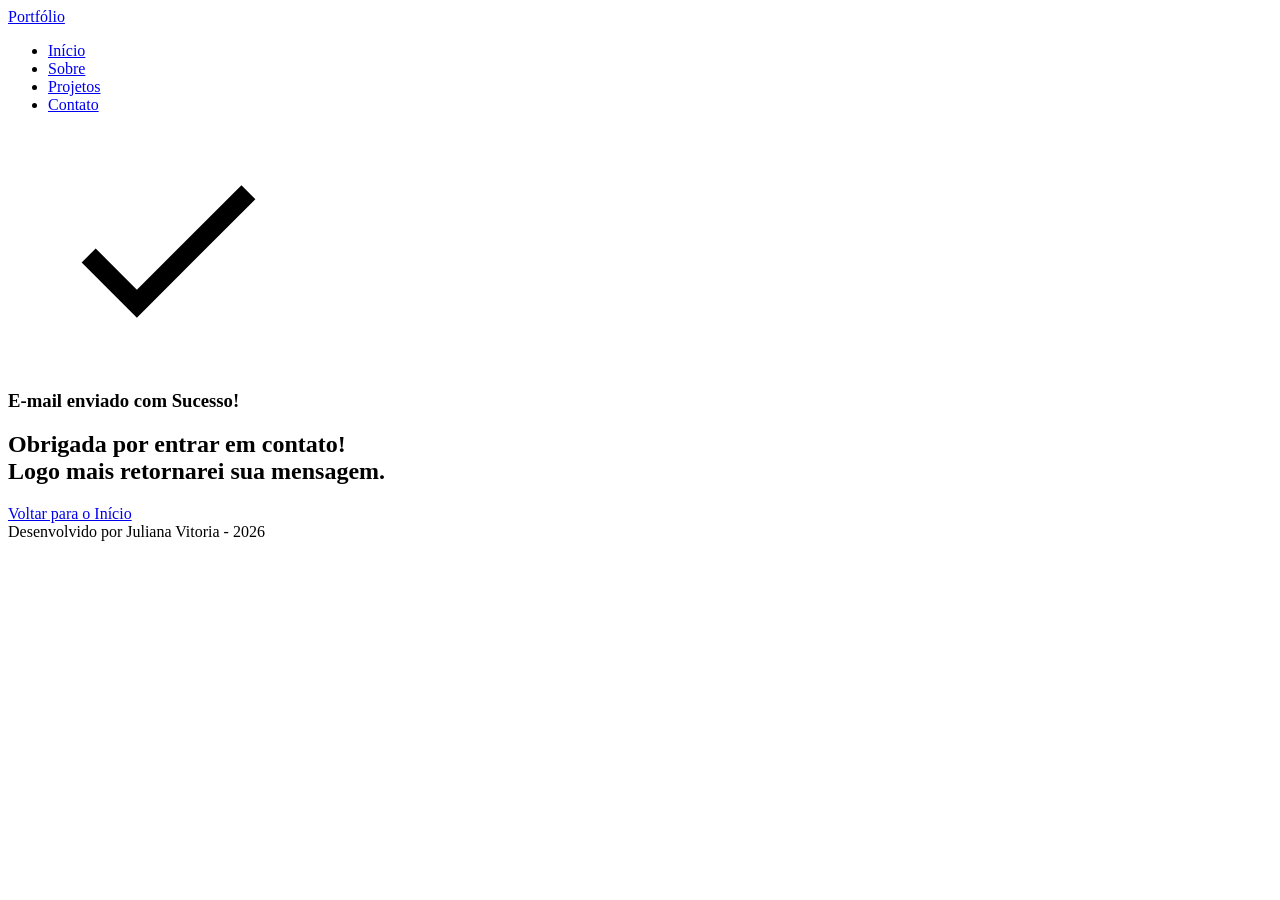
==== sucess.html @ e47bb69b ":sparkles: Adiciona success.html" ====
<!DOCTYPE html>
<html lang="pt-br">
<head>

    <meta charset="UTF-8">
    <meta name="viewport" content="width=device-width, initial-scale=1.0">
    <meta name="author" content="Juliana Vitoria">
    <meta 
        name="description"
        content="Portfólio Pessoal da Juliana Vitoria, 
                    desenvolvedora Full Stack especializada em criar experiências 
                    digitais incríveis. Conheça meus projetos e entre em contato."
    >
    <meta name="robots" content="index, follow">

    <link rel="icon" type="image/svg+xml" href="./assets/img/favicon.svg">

    <title>Portfólio da Juliana Vitoria</title>
</head>

<body>
    
    <!-- Cabeçalho da Página (header) -->
    <header class="menu-container">
        <div class="menu-content">
            <a href="index.html" id="titulo">Portfólio</a>

            <nav>
                <ul class="menu-list">
                    <li><a href="index.html#hero">Início</a></li>
                    <li><a href="index.html#about">Sobre</a></li>
                    <li><a href="index.html#projects">Projetos</a></li>
                    <li><a href="index.html#contact">Contato</a></li>
                </ul>
            </nav>
        </div>
    </header>

    <!-- Seção Principal da Página (main) -->
    <main>
        
        <!-- Mensagem de Sucesso -->
        <section class="success-container">
            <article class="success-content">

                <figure class="success-icon">
                    <img src="./assets/img/success.svg" 
                        alt="Ilustração de sucesso" 
                        class="float-animation" width="20%"
                    >
                </figure>

                <h1>E-mail enviado com Sucesso!</h1>
                <h2>Obrigada por entrar em contato! <br> Logo mais retornarei sua mensagem.</h2>

                <a class="botao" href="index.html">Voltar para o Início</a>

            </article>
        </section>
        
    </main>

    <!-- Rodapé da Página (footer) -->
    <footer>
		Desenvolvido por Juliana Vitoria - 2026
    </footer>

</body>

</html>
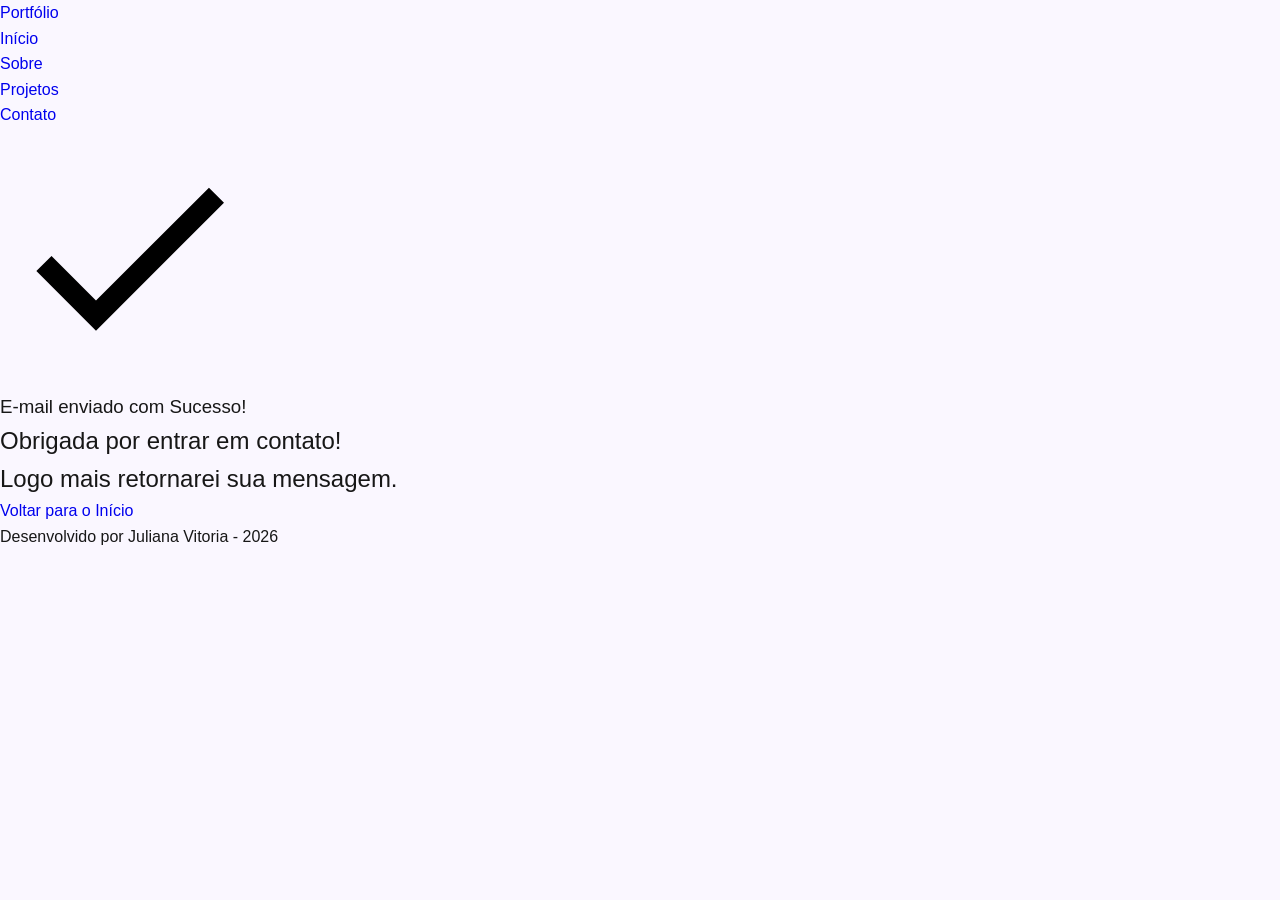
==== commit 7f1160d9: ":bookmark: Atualiza branch CSS" ====
--- a/sucess.html
+++ b/sucess.html
@@ -1,6 +1,10 @@
 <!DOCTYPE html>
 <html lang="pt-br">
 <head>
+
+    <!-- Fontes do Google -->
+ <link rel="preconnect" href="https://fonts.googleapis.com">
+ <link rel="preconnect" href="https://fonts.gstatic.com" crossorigin>
 
     <meta charset="UTF-8">
     <meta name="viewport" content="width=device-width, initial-scale=1.0">
@@ -14,6 +18,8 @@
     <meta name="robots" content="index, follow">
 
     <link rel="icon" type="image/svg+xml" href="./assets/img/favicon.svg">
+
+    <link rel="stylesheet" href=" ./assets/css/styles.css">
 
     <title>Portfólio da Juliana Vitoria</title>
 </head>
--- a/assets/css/styles.css
+++ b/assets/css/styles.css
@@ -0,0 +1,76 @@
+*{
+    margin: 0;
+    padding: 0;
+    box-sizing: border-box;
+    font-family: 'Poppins', sans-serif;
+    font-weight: 400;
+    text-decoration: none;
+    outline: none;
+}
+
+/* Variáveis */
+:root {
+    /* Paleta de Cores - Purple */
+    --purple-50: #f4eaff;
+    --purple-100: #e9dcfa;
+    --purple-200: #cdb3f0;
+    --purple-300: #b186e5;
+    --purple-400: #9460db;
+    --purple-500: #6b36c8;
+    --purple-600: #5b2ca0;
+    --purple-700: #4c2177;
+    --purple-800: #441f88;
+    --purple-900: #2a0e4b;
+    --purple-950: #1a0730;
+ 
+    /* Cores Neutras */
+    --gray-200: #e8e8e8;
+    --gray-400: #505861;
+    --black: #171717;
+    --white: #FAF7FF;
+ 
+    /* Cores de Estado */
+    --error: #e63946;
+ 
+    /* Sombras */
+    --shadow-sm: 0 0.25rem 0.5rem rgba(0, 0, 0, 0.05);
+    --shadow-md: 0 0.25rem 0.75rem rgba(107, 54, 200, 0.3);
+    --shadow-lg: 0 0.5rem 1.5rem rgba(107, 54, 200, 0.2);
+ 
+    /* Espaçamentos */
+    --spacing-xs: 0.5rem;
+    --spacing-sm: 1rem;
+    --spacing-md: 1.5rem;
+    --spacing-lg: 2rem;
+    --spacing-xl: 3rem;
+    --spacing-2xl: 4rem;
+ 
+    /* Tamanhos de Fonte */
+    --text-sm: 0.75rem;
+    --text-base: 1rem;
+    --text-lg: 1.25rem;
+    --text-xl: 1.5rem;
+    --text-2xl: 2rem;
+    --text-3xl: 2.5rem;
+ 
+    /* Border Radius */
+    --radius-sm: 0.25rem;
+    --radius-md: 0.5rem;
+    --radius-lg: 1rem;
+    --radius-xl: 2rem;
+    --radius-full: 50%;
+ 
+    /* Animação Padrão */
+    --transition-default: all 0.3s ease;
+}
+
+html {
+    scroll-behavior: smooth;
+}
+
+body {
+    min-height: 100vh;
+    background-color: var(--white);
+    line-height: 1.6;
+    color: var(--black);
+}
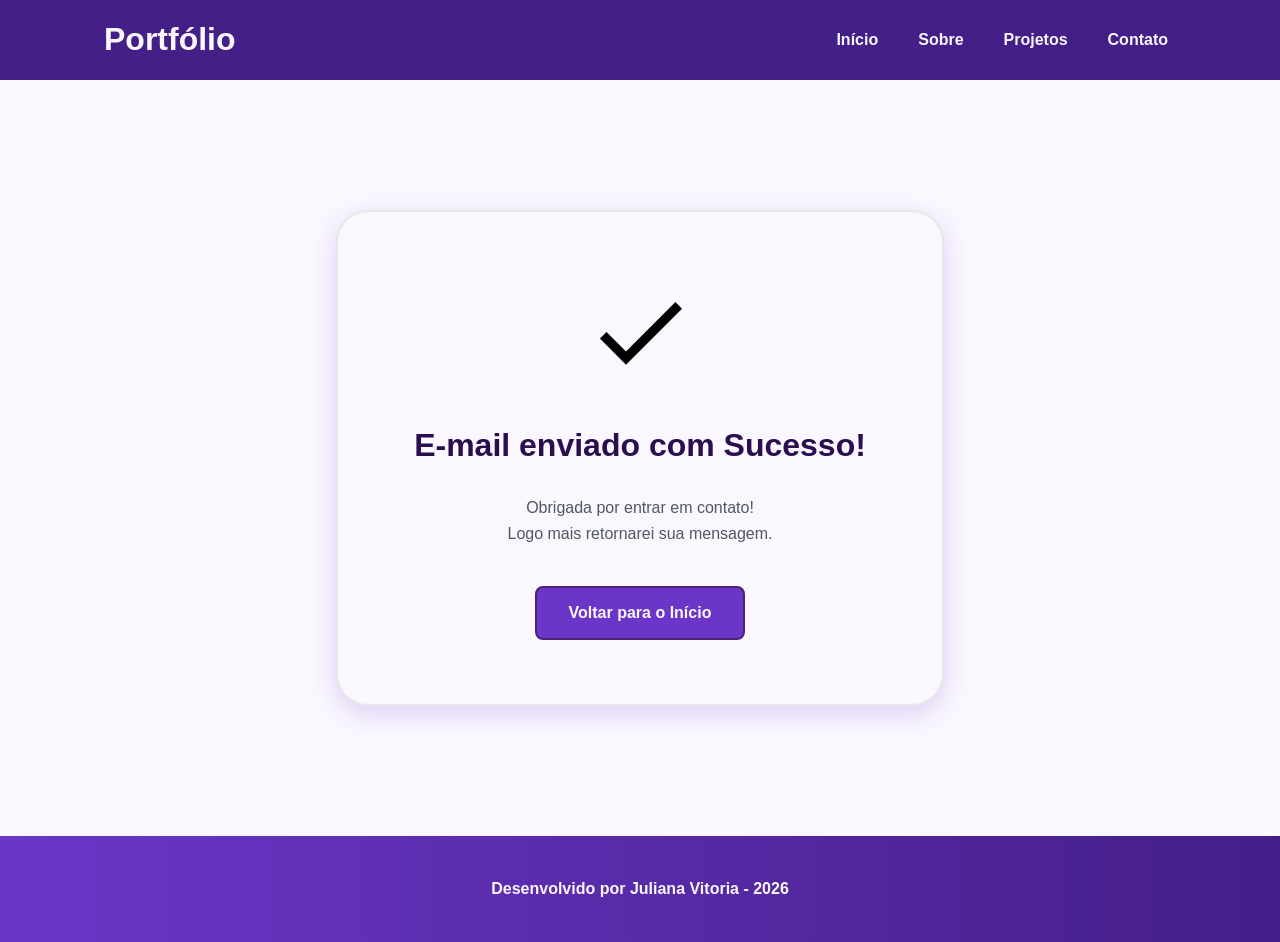
==== commit 4a945120: "🎨 Ajusta layout e estilização do portfólio" ====
--- a/sucess.html
+++ b/sucess.html
@@ -52,7 +52,7 @@
                 <figure class="success-icon">
                     <img src="./assets/img/success.svg" 
                         alt="Ilustração de sucesso" 
-                        class="float-animation" width="20%"
+                        class="float-animation" 
                     >
                 </figure>
 
--- a/assets/css/styles.css
+++ b/assets/css/styles.css
@@ -1,11 +1,11 @@
-*{
-    margin: 0;
-    padding: 0;
-    box-sizing: border-box;
-    font-family: 'Poppins', sans-serif;
-    font-weight: 400;
-    text-decoration: none;
-    outline: none;
+* {
+margin: 0;
+padding: 0; 
+box-sizing: border-box;
+font-family: 'Poppins', sans-serif;
+font-weight: 400;
+text-decoration: none;
+outline: none;
 }
 
 /* Variáveis */
@@ -20,7 +20,7 @@
     --purple-600: #5b2ca0;
     --purple-700: #4c2177;
     --purple-800: #441f88;
-    --purple-900: #2a0e4b;
+    --purple-900: #2a0e4d;
     --purple-950: #1a0730;
  
     /* Cores Neutras */
@@ -69,8 +69,609 @@
 }
 
 body {
+    display: flex;
+    flex-direction: column;
     min-height: 100vh;
     background-color: var(--white);
+    color: var(--black);
+    font-size: var(--text-base);
     line-height: 1.6;
-    color: var(--black);
+}
+
+main {
+    flex: 1;
+    padding: var(--spacing-md);
+}
+
+.section-container {
+    max-width: 70rem;
+    margin: 0 auto;
+    padding: var(--spacing-xl) var(--spacing-md);
+    scroll-margin-top: 6rem;
+}
+
+.buttons-container {
+    display: flex;
+    gap: var(--spacing-sm);
+}
+
+.botao,
+.botao-outline {
+    display: inline-block;
+    padding: 0.75rem 2rem;
+    border: 0.15rem solid transparent;
+    border-radius: var(--radius-md);
+    font-size: var(--text-base);
+    font-weight: 600;
+    text-align: center;
+    cursor: pointer;
+    transition: var(--transition-default);
+}
+
+.botao {
+    border-color: var(--purple-700);
+    background-color: var(--purple-500);
+    color: var(--white);
+}
+
+.botao:hover {
+    border-color: var(--purple-800);
+    background-color: var(--purple-700);
+    box-shadow: var(--shadow-md);
+    transform: translateY(-0.25rem);
+}
+
+.botao-outline {
+    border-color: var(--purple-700);
+    background-color: transparent;
+    color: var(--purple-700);
+}
+
+.botao-outline:hover {
+    border-color: var(--purple-700);
+    background-color: var(--purple-500);
+    color: var(--white);
+    transform: translateY(-0.25rem);
+}
+
+/* Botões pequenos - Card Projetos */
+ 
+.botao.botao-sm,
+.botao-outline.botao-sm {
+  min-width: 6rem;
+  padding: 0.25rem var(--spacing-sm);
+  border-width: 0.125rem;
+  border-radius: 0.25rem;
+  font-size: var(--text-sm);
+}
+
+header{
+   position: sticky;
+   top: 0;
+   z-index: 1000;
+   width: 100%;
+   height: 5rem;
+   border-bottom: var (--spacing-xs) solid var(--gray-200);
+   box-shadow: var(--purple-800);
+   background-color: var(--purple-800);
+}
+
+header a {
+    color: var(--white);
+    transition: color 0.3s ease;
+    font-weight: 600;
+}
+
+header a:hover {
+    color: var(--purple-100);
+}
+
+#titulo {
+    font-size: var(--text-2xl);
+    font-weight: 700;
+}
+
+.menu-content {
+    display: flex;
+    justify-content: space-between;
+    align-items: center;
+    max-width: 70rem;
+    height: 100%;
+    margin: 0 auto;
+    padding: 0 var(--spacing-md);
+}
+
+.menu-list {
+    display: flex;
+    gap: var(--spacing-md);
+    list-style: none;
+}
+
+.menu-list a {
+    padding: var(--spacing-xs);
+}
+
+/* Seção Hero*/
+.hero-container {
+    display: flex;
+    align-items: center;
+    gap: var(--spacing-2xl);
+    min-height: calc(100vh - 5rem);
+}
+
+.hero-content {
+    display: flex;
+    flex: 1;
+    flex-direction: column;
+    gap: var(--spacing-md);
+}
+
+.hero-content span {
+    font-size: var(--text-xl);
+    font-weight: 700;
+}
+
+.hero-content h1 {
+    font-size: var(--text-3xl);
+    font-weight: 700;
+}
+
+/* configura todos os parágrafos */
+.hero-content p, 
+.about-content p,
+.contact-info p {
+    font-size: var(--text-lg);
+    color: var(--gray-400);
+}
+
+.hero-image {
+    flex: 1;
+    display: flex;
+    justify-content: center;
+}
+
+.hero-image img {
+    width: 100%;
+    max-width: 100%;
+    border-radius: var(--radius-xl);
+    box-shadow: var(--shadow-lg);
+}
+
+/* Animação Flutuante */
+@keyframes float {
+  0%,
+  100% {
+    transform: translateY(0);
+  }
+ 
+  50% {
+    transform: translateY(-1.25rem);
+  }
+ 
+}
+ 
+/* Usa animação */
+.float-animation {
+  animation: float 3s ease-in-out infinite;
+}
+
+
+/* Seção About */
+
+.about-container {
+    display: flex;
+    flex-direction: row;
+    align-items: center;
+    gap: 10rem;
+}
+
+/* Imagem de perfil */
+.about-image {
+    flex: 1;
+    display: flex;
+    justify-content: center;
+    align-items: center;
+}
+
+.about-image img {
+    width: 100%;
+    max-width: 22rem;
+    height: auto;
+    border-radius: var(--radius-xl);
+    box-shadow: var(--shadow-lg);
+    background-color: var(--purple-50);
+}
+
+/* Conteúdo de Texto */
+.about-content {
+    flex: 1;
+    display: flex;
+    align-items: flex-start;
+    flex-direction: column;
+    gap: var(--spacing-md);
+    margin-left: 4rem;
+}
+
+.about-content h2 {
+    font-size: var(--text-3xl);
+    font-weight: 700;
+    color: var(--purple-900);
+}
+
+/* Container de Botões + Estatísticas */
+.about-buttons-data {
+    display: flex;
+    flex-direction: column;
+    gap: var(--spacing-md);
+    width: 100%;
+}
+
+/* Estatísticas do GitHub (Seguidores / Repositórios) */
+.data-container {
+    display: flex;
+    gap: var(--spacing-xl);
+}
+
+.data-item {
+    display: flex;
+    flex-direction: column;
+}
+
+.data-number {
+    font-size: var(--text-2xl);
+    font-weight: 700;
+    color: var(--purple-600);
+    line-height: 1.2;
+}
+
+.data-label {
+    font-size: var(--text-sm);
+    color: var(--gray-400);
+    font-weight: 600;
+}
+
+/* Responsividade (Telas menores) */
+@media (max-width: 768px) {
+    .about-container {
+        flex-direction: column;
+        text-align: center;
+    }
+
+    .about-buttons-data {
+        align-items: center;
+    }
+
+    .data-container {
+        justify-content: center;
+    }
+}
+
+/* projects */
+
+.projects-container {
+    scroll-margin-top: 3rem;
+    margin: var(--spacing-2xl) auto;
+    text-align: center;
+}
+
+.projects-swiper {
+   position: relative;
+   width: 100%;
+   padding: var(--spacing-sm) var(--spacing-xl) var(--spacing-xl);
+   overflow: hidden;
+}
+
+/* cards projects */
+
+.project-card {
+    display: flex;
+    flex-direction: column;
+    width: 100%;
+    height: 100%;
+    border: 0.15rem solid var(--grey-200);
+    border-radius: var(--radius-lg);
+    background-color: var(--white);
+    box-shadow: var(--shadow-sm);
+    overflow: hidden;
+    transition: var(--transition-default);
+}
+
+.project-card:hover {
+    box-shadow: var(--shadow-lg);
+}
+
+.project-image {
+    display: flex;
+    justify-content: center;
+    align-items: center;
+    width: 100%;
+    height: 10rem;
+    background: linear-gradient(135deg, var(--purple-50) 0%, var(--purple-100) 100%);
+}
+
+.project-image img {
+    width: 75%;
+    height: 75%;
+    max-width: 7rem;
+    max-height: 7rem;
+    object-fit: contain;
+    transition: transform 0.3s ease;
+}
+
+.project-content {
+    display: flex;
+    flex-direction: column;
+    justify-content: space-between;
+    text-align: left;
+    flex: 1;
+    padding: var(--spacing-md);
+}
+
+.project-content h3 {
+    font-size: var(--text-lg);
+    font-weight: 700;
+    margin-bottom: 0.75rem;
+}
+
+.project-content p {
+    flex: 1;
+    font-size: var(--text-base);
+    color: var(--gray-400);
+    margin-bottom: var(--spacing-sm);
+}
+
+.project-tags {
+    display: flex;
+    flex-wrap: wrap;
+    gap: var(--spacing-xs);
+}
+
+.tag {
+    padding: 0.375rem 0.75rem;
+    border-radius: var(--radius-sm);
+    background-color: var(--purple-100);
+    font-size: var(--text-sm);
+    font-weight: 600;
+    color: var(--purple-800);
+}
+
+.project-buttons {
+    display: flex;
+    justify-content: center;
+    align-items: center;
+    gap: 0.75rem;
+    margin-top: var(--spacing-sm);
+}
+
+/* Configuração do Swiper */
+ 
+.swiper-wrapper {
+
+    align-items: stretch;
+
+}
+ 
+.swiper-slide {
+
+    display: flex;
+
+    height: auto;
+
+}
+ 
+/* Botões do Swiper (navegação) */
+
+.swiper-button-next,
+
+.swiper-button-prev {
+
+    width: 3rem;
+
+    height: 3rem;
+
+}
+ 
+.swiper-button-next:after,
+
+.swiper-button-prev:after {
+
+    font-size: var(--text-lg);
+
+    color: var(--purple-500);
+
+}
+ 
+.swiper-button-next:hover:after,
+
+.swiper-button-prev:hover:after {
+
+    color: var(--purple-800);
+
+}
+ 
+/* Indicadores de paginação */
+
+.swiper-pagination-bullet {
+
+    width: 0.75rem;
+
+    height: 0.75rem;
+
+    background-color: var(--gray-200);
+
+    opacity: 1;
+
+}
+ 
+.swiper-pagination-bullet-active {
+
+    width: var(--spacing-lg);
+
+    border-radius: var(--radius-sm);
+
+    background-color: var(--purple-500);
+
+}
+ 
+.contact-container {
+    display:grid;
+    grid-template-columns: 1fr 1fr;
+    gap: var(--spacing-2xl);
+}
+
+.contact-info h2 {
+    margin-bottom: var(--spacing-md);
+}
+
+.contact-info p {
+    margin-bottom: var(--spacing-lg);
+}
+
+.social-container {
+    display: flex;
+    justify-content: center;
+    gap: var(--spacing-xl);
+}
+
+.social-icon {
+    width: 5rem;
+    height: 5rem;
+    padding: 0.75rem;
+    border-radius: var(--radius-md);
+    transition: var(--transition-default);
+}
+
+.social-icon img {
+    width: 100%;
+    filter: brightness(0) saturate(100%);
+    transition: filter 0.3s ease;
+}
+
+.social-icon img:hover {
+
+  filter: brightness(0) 
+          saturate(100%) 
+          invert(42%) 
+          sepia(93%) 
+          saturate(1352%) 
+          hue-rotate(243deg) 
+          brightness(79%) 
+          contrast(91%);
+
+}
+
+/* formulário */
+
+form {
+    display: flex;
+    flex-direction: column;
+    gap: 0.75rem;
+}
+
+form label {
+    font-size: var(--text-base);
+    font-weight: 600;
+}
+ 
+form input,
+form textarea {
+    width: 100%;
+    padding: 0.5rem var(--spacing-sm);
+    border: 0.25rem solid var(--gray-200);
+    border-radius: var(--radius-md);
+    font-family: inherit;
+    font-size: var(--text-base);
+    transition: border-color 0.3s ease;
+}
+
+form input:focus,
+form textarea:focus {
+    border-color: var(--purple-500);
+    outline: none;
+}
+
+form textarea {
+    resize: none;
+    min-height: 5rem;
+}
+
+form span {
+    margin-top: -0.27rem;
+    font-size: var(--text-sm);
+    color: var(--error);
+}
+
+/* Footer */
+ 
+footer {
+    padding: 2.5rem;
+    background: linear-gradient(to right, var(--purple-500), var(--purple-800));
+    font-weight: 600;
+    text-align: center;
+    color: var(--white);
+}
+
+/* seção sucesso */
+
+.success-container {
+    display: flex;
+    justify-content: center;
+    align-items: center;
+    min-height: calc(100vh - 12rem); /* Centraliza o card entre o header e o footer */
+    padding: var(--spacing-xl) var(--spacing-md);
+}
+
+.success-content {
+    display: flex;
+    flex-direction: column;
+    align-items: center;
+    text-align: center;
+    gap: var(--spacing-md);
+    max-width: 38rem;
+    width: 100%;
+    padding: var(--spacing-2xl) var(--spacing-xl);
+    background-color: var(--white);
+    border: 0.15rem solid var(--gray-200);
+    border-radius: var(--radius-xl);
+    box-shadow: var(--shadow-lg);
+}
+
+.success-icon {
+    display: flex;
+    justify-content: center;
+    align-items: center;
+    margin-bottom: var(--spacing-xs);
+}
+
+.success-icon img {
+    width: 7rem;
+    height: auto;
+}
+
+.success-content h1 {
+    font-size: var(--text-2xl);
+    font-weight: 700;
+    color: var(--purple-900);
+}
+
+.success-content h2 {
+    font-size: var(--text-base);
+    font-weight: 400;
+    color: var(--gray-400);
+    line-height: 1.6;
+}
+
+.success-content .botao {
+    margin-top: var(--spacing-sm);
+}
+
+/* Responsividade para telas menores */
+@media (max-width: 480px) {
+    .success-content {
+        padding: var(--spacing-xl) var(--spacing-md);
+    }
+    
+    .success-content h1 {
+        font-size: var(--text-xl);
+    }
 }
